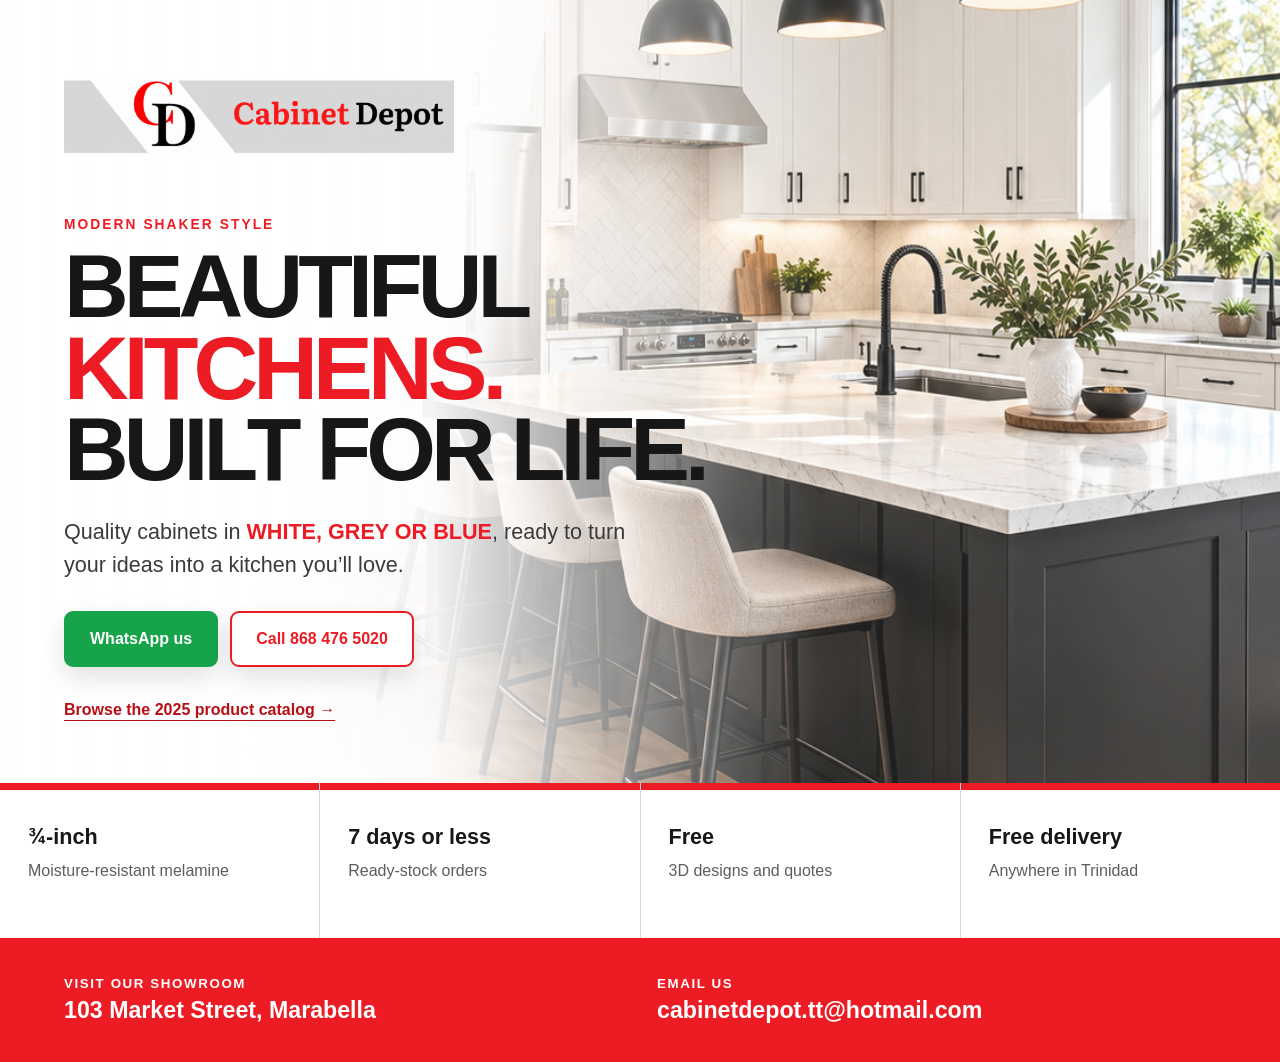
==== index.html @ d0348782 "Publish Cabinet Depot flyer and catalog" ====
<!doctype html>
<html lang="en">
<head>
  <meta charset="utf-8">
  <meta name="viewport" content="width=device-width,initial-scale=1">
  <meta name="theme-color" content="#ed1c24">
  <meta name="description" content="Cabinet Depot Trinidad — modern shaker cabinets, free 3D designs and quotes.">
  <title>Cabinet Depot Trinidad | Beautiful Kitchens</title>
  <link rel="stylesheet" href="site.css">
</head>
<body>
  <main class="flyer">
    <section class="hero">
      <div class="hero__copy">
        <img class="logo" src="cabinet-depot-logo.png" alt="Cabinet Depot">
        <p class="eyebrow">Modern shaker style</p>
        <h1>Beautiful <span>kitchens.</span><br>Built for life.</h1>
        <p class="lead">Quality cabinets in <strong>white, grey or blue</strong>, ready to turn your ideas into a kitchen you’ll love.</p>
        <div class="actions">
          <a class="button whatsapp" href="https://wa.me/18684765020?text=Hi%20Cabinet%20Depot%2C%20I%27d%20like%20a%20free%20kitchen%20quote." target="_blank" rel="noopener">WhatsApp us</a>
          <a class="button call" href="tel:+18684765020">Call 868 476 5020</a>
        </div>
        <a class="catalog-link" href="catalog.html">Browse the 2025 product catalog →</a>
      </div>
    </section>

    <section class="benefits" aria-label="Cabinet Depot benefits">
      <article><b>¾-inch</b><span>Moisture-resistant melamine</span></article>
      <article><b>7 days or less</b><span>Ready-stock orders</span></article>
      <article><b>Free</b><span>3D designs and quotes</span></article>
      <article><b>Free delivery</b><span>Anywhere in Trinidad</span></article>
    </section>

    <section class="contact">
      <div><small>Visit our showroom</small><a href="https://maps.google.com/?q=103+Market+Street+Marabella" target="_blank" rel="noopener">103 Market Street, Marabella</a></div>
      <div><small>Email us</small><a href="mailto:cabinetdepot.tt@hotmail.com">cabinetdepot.tt@hotmail.com</a></div>
    </section>
  </main>
</body>
</html>
---- site.css ----
:root{--red:#ed1c24;--red2:#b80f16;--ink:#171717;--soft:#f5f3f1;--green:#16a34a;--shadow:0 24px 70px rgba(0,0,0,.18)}
*{box-sizing:border-box}html{scroll-behavior:smooth}body{margin:0;color:var(--ink);background:#fff;font-family:Arial,Helvetica,sans-serif}a{color:inherit}
.hero{min-height:760px;background:linear-gradient(90deg,rgba(255,255,255,.99) 0%,rgba(255,255,255,.94) 34%,rgba(255,255,255,.12) 64%),url('kitchen-background.png') center/cover no-repeat;display:flex;align-items:center;padding:64px max(5vw,28px)}
.hero__copy{width:min(650px,100%)}.logo{width:min(390px,86vw);height:105px;object-fit:contain;object-position:left center;margin-bottom:44px}
.eyebrow{margin:0 0 14px;color:var(--red);font-size:.86rem;font-weight:900;letter-spacing:.15em;text-transform:uppercase}
h1{margin:0 0 24px;font-size:clamp(3.2rem,7vw,6.7rem);line-height:.91;letter-spacing:-.055em;text-transform:uppercase}h1 span{color:var(--red)}
.lead{max-width:600px;margin:0 0 30px;font-size:clamp(1.05rem,2vw,1.35rem);line-height:1.55;color:#3b3b3b}.lead strong{color:var(--red);text-transform:uppercase}
.actions{display:flex;flex-wrap:wrap;gap:12px;margin:26px 0}.button{display:inline-flex;align-items:center;justify-content:center;min-height:56px;padding:0 24px;border:2px solid var(--red);border-radius:9px;font-weight:900;text-decoration:none;box-shadow:0 10px 25px rgba(0,0,0,.12);transition:.18s ease}.button:hover{transform:translateY(-2px)}.whatsapp{border-color:var(--green);background:var(--green);color:#fff}.call{background:#fff;color:var(--red)}.catalog-link{display:inline-block;margin-top:8px;color:var(--red2);font-weight:900;text-underline-offset:5px}
.benefits{display:grid;grid-template-columns:repeat(4,1fr);gap:1px;background:#d9d9d9}.benefits article{min-height:155px;padding:34px 28px;background:#fff;border-top:7px solid var(--red)}.benefits b,.benefits span{display:block}.benefits b{margin-bottom:9px;font-size:1.35rem}.benefits span{color:#5d5d5d;line-height:1.45}
.contact{display:grid;grid-template-columns:1fr 1fr;gap:34px;padding:38px max(5vw,28px);background:var(--red);color:#fff}.contact div{display:grid;gap:6px}.contact small{text-transform:uppercase;letter-spacing:.12em;font-weight:800}.contact a{font-size:clamp(1.05rem,2vw,1.45rem);font-weight:900;text-decoration:none}
.catalog-page{background:var(--soft)}.catalog-header{position:sticky;top:0;z-index:10;display:flex;align-items:center;justify-content:space-between;min-height:78px;padding:10px max(4vw,24px);background:rgba(255,255,255,.96);border-bottom:1px solid #ddd;backdrop-filter:blur(12px)}.catalog-header img{width:min(320px,55vw);height:55px;object-fit:contain;object-position:left}.catalog-actions{display:flex;align-items:center;gap:18px;font-weight:800}.catalog-actions a{text-decoration:none}.compact{min-height:44px;padding:0 17px;background:var(--red);color:#fff}.catalog-main{width:min(1180px,calc(100% - 32px));margin:auto;padding:64px 0}.catalog-title{max-width:920px;margin-bottom:40px}.catalog-title h1{font-size:clamp(2.8rem,6vw,5.8rem)}.catalog-title>p:last-of-type{max-width:800px;color:#555;font-size:1.15rem;line-height:1.6}.pdf-frame{height:82vh;min-height:650px;overflow:hidden;border:1px solid #d2d2d2;border-top:8px solid var(--red);border-radius:8px;background:#ddd;box-shadow:var(--shadow)}.pdf-frame object{width:100%;height:100%}
@media(max-width:760px){.hero{min-height:850px;align-items:flex-start;padding-top:42px;background:linear-gradient(180deg,rgba(255,255,255,.99) 0%,rgba(255,255,255,.91) 53%,rgba(255,255,255,.04) 77%),url('kitchen-background.png') 63% center/cover no-repeat}.logo{margin-bottom:40px;height:80px}h1{font-size:clamp(3rem,15vw,5rem)}.actions .button{width:100%}.benefits{grid-template-columns:1fr 1fr}.contact{grid-template-columns:1fr}.catalog-header{min-height:68px}.catalog-header img{height:46px}.catalog-actions>a:first-child{display:none}.catalog-main{padding-top:42px}.pdf-frame{min-height:72vh}}
@media(max-width:430px){.benefits{grid-template-columns:1fr}.benefits article{min-height:120px}.hero{min-height:900px}}
@media(prefers-reduced-motion:reduce){*{scroll-behavior:auto!important;transition:none!important}}
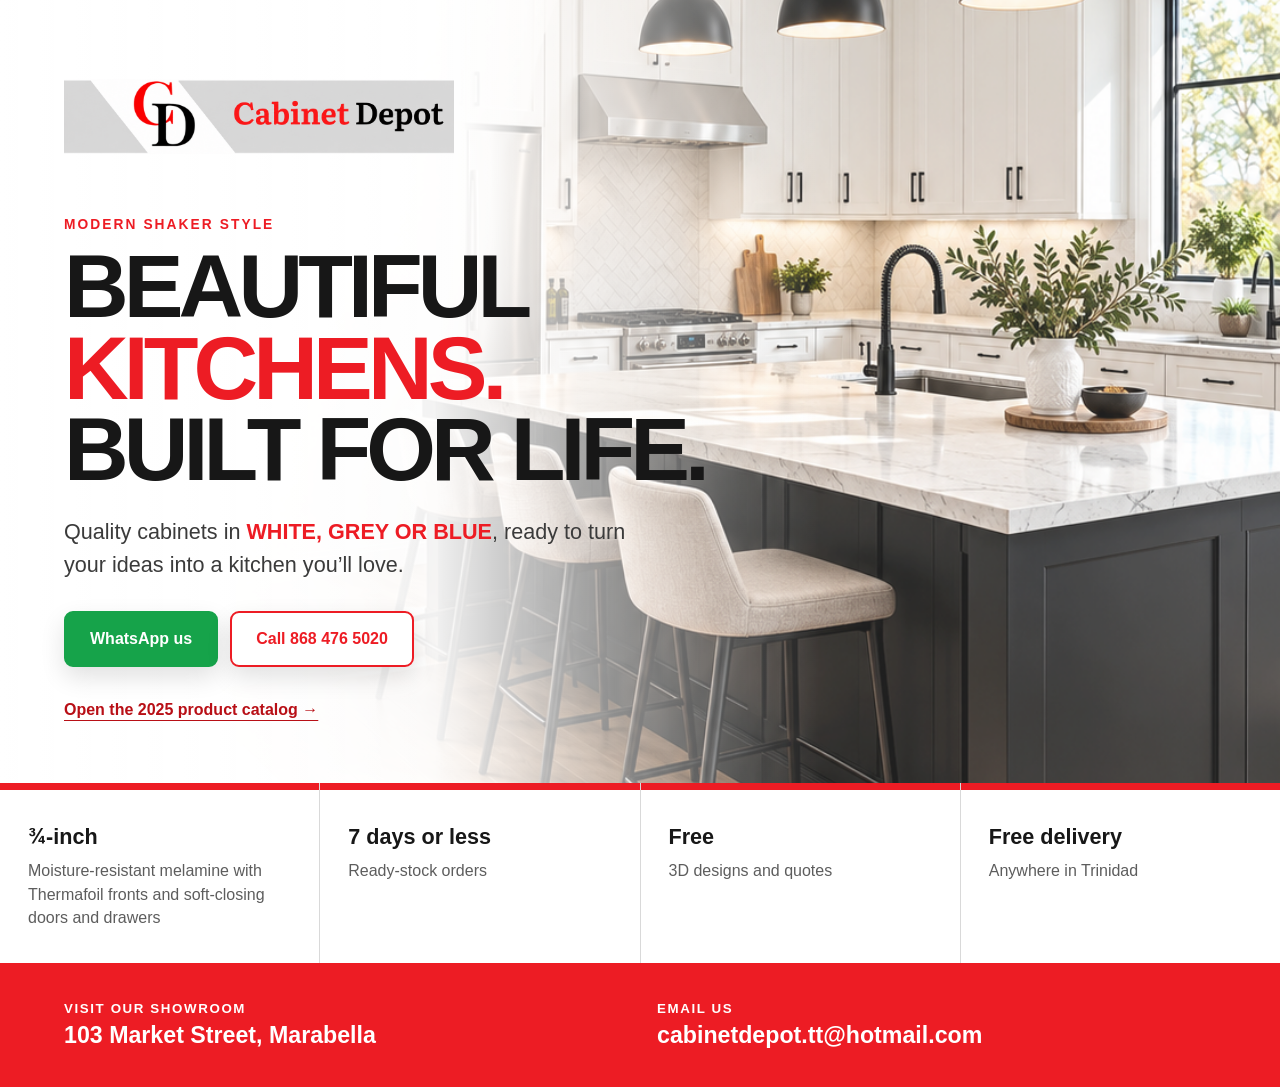
==== commit 5ce329fe: "Add Thermafoil and soft-close details; open catalog directly" ====
--- a/index.html
+++ b/index.html
@@ -20,12 +20,12 @@
           <a class="button whatsapp" href="https://wa.me/18684765020?text=Hi%20Cabinet%20Depot%2C%20I%27d%20like%20a%20free%20kitchen%20quote." target="_blank" rel="noopener">WhatsApp us</a>
           <a class="button call" href="tel:+18684765020">Call 868 476 5020</a>
         </div>
-        <a class="catalog-link" href="catalog.html">Browse the 2025 product catalog →</a>
+        <a class="catalog-link" href="cabinet-depot-catalog-2025.pdf" target="_blank" rel="noopener">Open the 2025 product catalog →</a>
       </div>
     </section>
 
     <section class="benefits" aria-label="Cabinet Depot benefits">
-      <article><b>¾-inch</b><span>Moisture-resistant melamine</span></article>
+      <article><b>¾-inch</b><span>Moisture-resistant melamine with Thermafoil fronts and soft-closing doors and drawers</span></article>
       <article><b>7 days or less</b><span>Ready-stock orders</span></article>
       <article><b>Free</b><span>3D designs and quotes</span></article>
       <article><b>Free delivery</b><span>Anywhere in Trinidad</span></article>
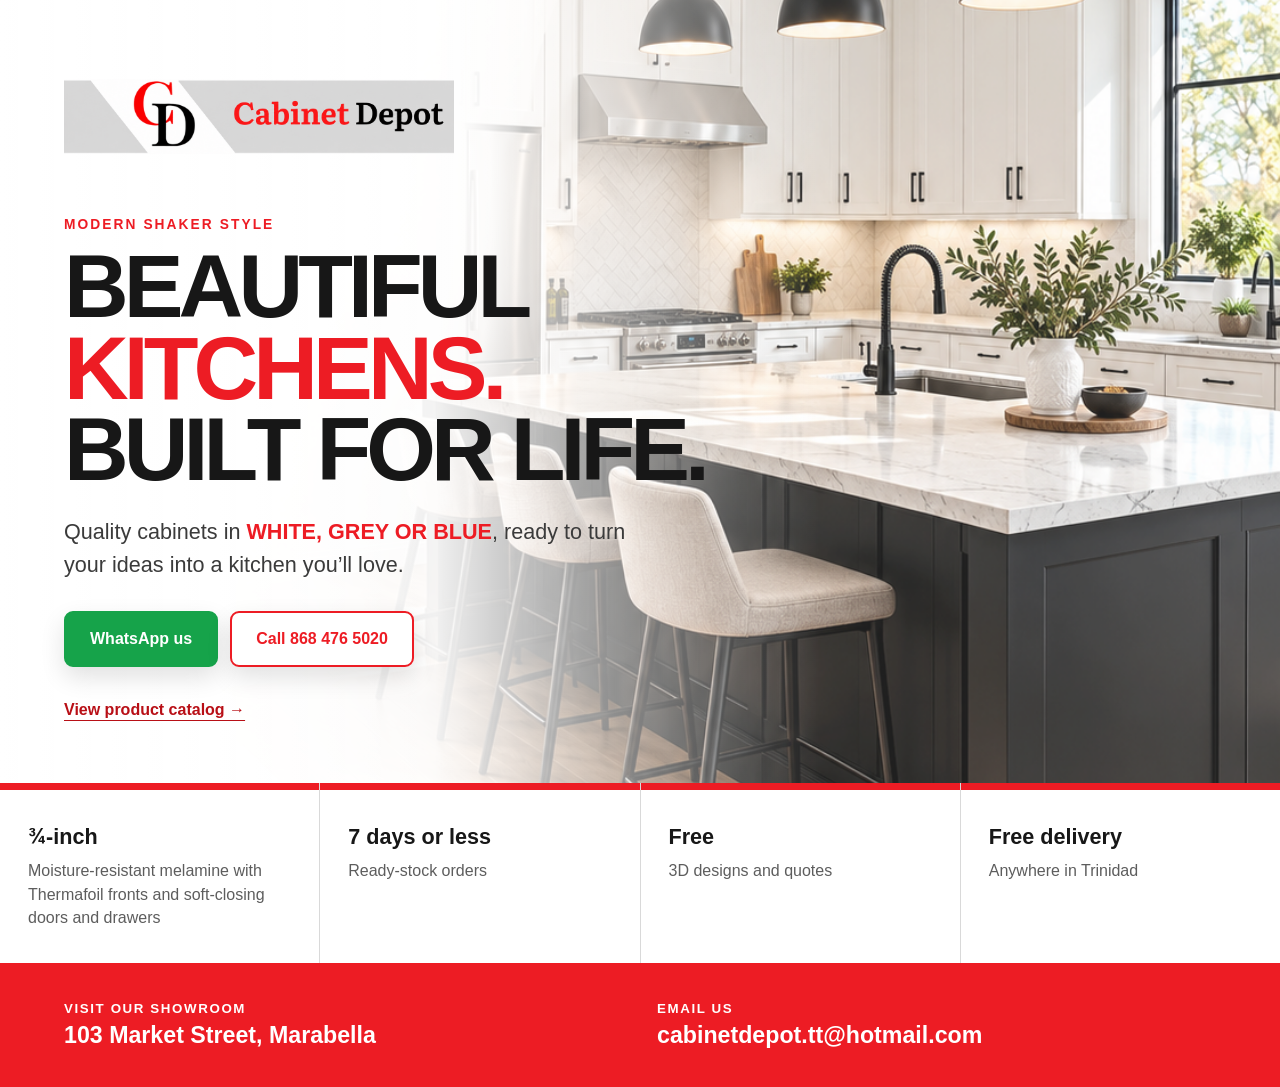
==== commit 63b51193: "Publish graphic product catalog and link it from existing flyer" ====
--- a/index.html
+++ b/index.html
@@ -20,7 +20,7 @@
           <a class="button whatsapp" href="https://wa.me/18684765020?text=Hi%20Cabinet%20Depot%2C%20I%27d%20like%20a%20free%20kitchen%20quote." target="_blank" rel="noopener">WhatsApp us</a>
           <a class="button call" href="tel:+18684765020">Call 868 476 5020</a>
         </div>
-        <a class="catalog-link" href="cabinet-depot-catalog-2025.pdf" target="_blank" rel="noopener">Open the 2025 product catalog →</a>
+        <a class="catalog-link" href="catalog.html" target="_blank" rel="noopener">View product catalog →</a>
       </div>
     </section>
 
